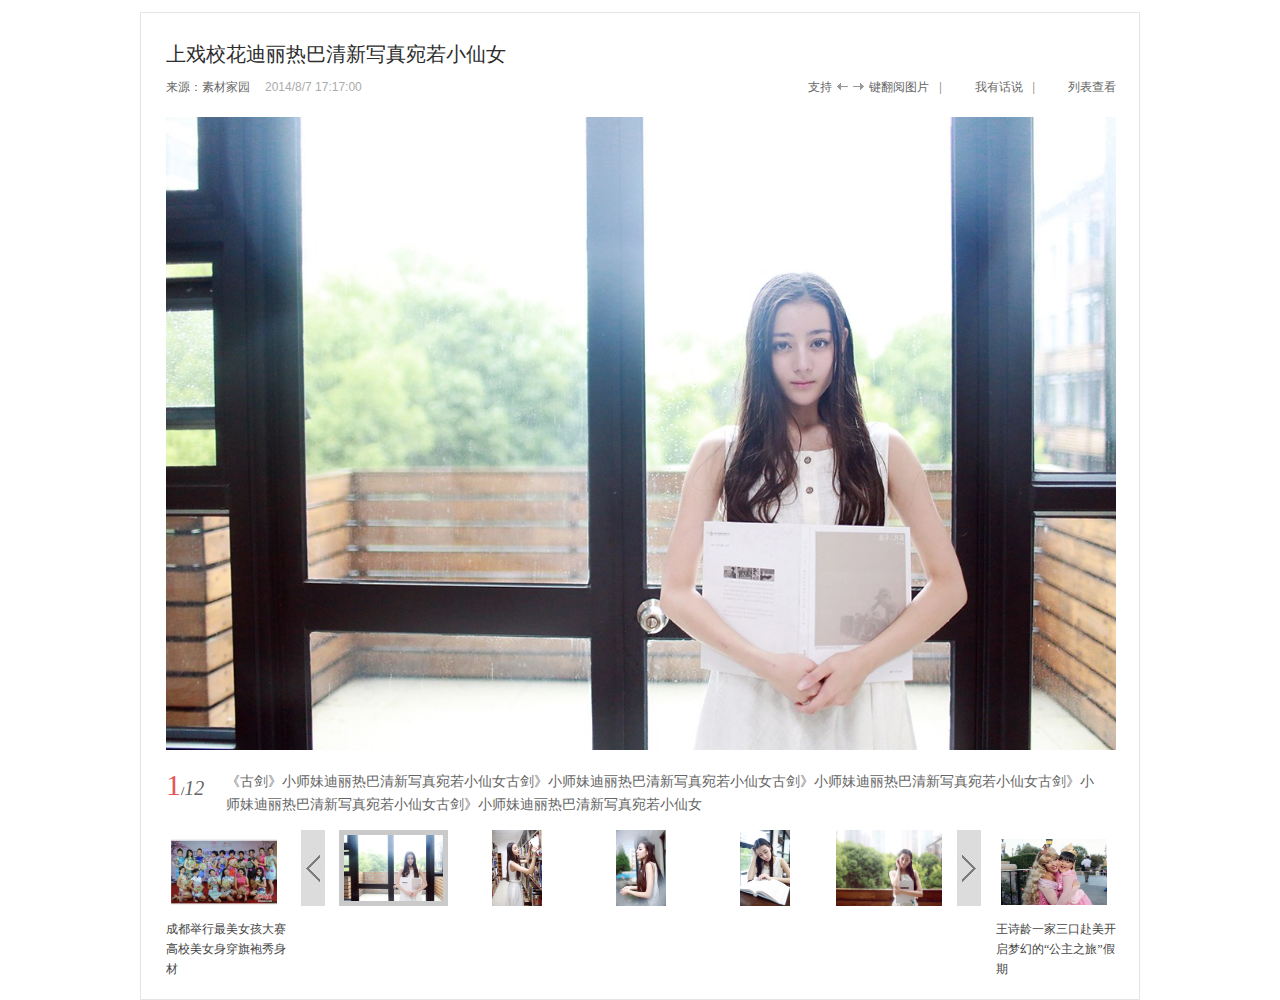
==== zwzx.ssm/WebRoot/front/index.html @ f81d1116 "图片详细" ====
<!DOCTYPE html PUBLIC "-//W3C//DTD XHTML 1.0 Transitional//EN" "http://www.w3.org/TR/xhtml1/DTD/xhtml1-transitional.dtd">
<html xmlns="http://www.w3.org/1999/xhtml">
<head>
<title>门户网站常用jQuery多图相册代码</title>
<meta http-equiv="Content-Type" content="text/html;charset=utf-8" />
<link href="../css/piccontext.css" rel="stylesheet" type="text/css" />
<script src="../js/jquery-1.8.3.min.js" type="text/javascript"></script>
<script src="../js/piccontent.min.js" type="text/javascript"></script>
</head>
<body>
<!--主体内容-->
<div class="main"> 
  <!--弹出层开始-->
  <div class="bodymodal"></div>
  <!--播放到第一张图的提示-->
  <div class="firsttop">
    <div class="firsttop_left"> 
		广告图片
    </div>
    <div class="firsttop_right">
      <div class="close2"> <a class="closebtn1" title="关闭" href="javascript:void(0)"></a> </div>
      <div class="replay">
        <h2 id="div-end-h2"> 已到第一张图片了。 </h2>
        <p> <a class="replaybtn1" href="javascript:;">重新播放</a> </p>
      </div>
      <div class="pictwo">
        <ul>
          <li><a href="http://www.17sucai.com" title="成都举行最美女孩大赛 高校美女身穿旗袍秀身材" target="_blank"><img src="../images/potoList/prev.jpg" alt="成都举行最美女孩大赛 高校美女身穿旗袍秀身材" /></a>
            <div class="imgdivtext"> <a href="http://www.17sucai.com" title="成都举行最美女孩大赛 高校美女身穿旗袍秀身材" target="_blank">上一图集</a> </div>
          </li>          
          <li><a href="http://www.17sucai.com" title="王诗龄一家三口赴美开启梦幻的“公主之旅”假期" target="_blank"><img src="../images/potoList/next.jpg" alt="王诗龄一家三口赴美开启梦幻的“公主之旅”假期" /></a>
            <div class="imgdivtext"> <a href="http://www.17sucai.com" title="王诗龄一家三口赴美开启梦幻的“公主之旅”假期" target="_blank">下一图集</a> </div>
          </li>
        </ul>
      </div>
      <div class="returnbtn"> <a href="http://www.17sucai.com">返回图库首页</a> </div>
    </div>
  </div>
  <!--播放到最后一张图的提示-->
  <div class="endtop">
    <div class="firsttop_left"> 
	广告图片
    </div>
    <div class="firsttop_right">
      <div class="close2"> <a class="closebtn2" title="关闭" href="javascript:void(0)"></a> </div>
      <div class="replay">
        <h2 id="H1"> 已到最后一张图片了。 </h2>
        <p> <a class="replaybtn2" href="javascript:;">重新播放</a> </p>
      </div>
      <div class="pictwo">
        <ul>
          <li><a href="http://www.17sucai.com" title="成都举行最美女孩大赛 高校美女身穿旗袍秀身材" target="_blank"><img src="../images/potoList/prev.jpg" alt="成都举行最美女孩大赛 高校美女身穿旗袍秀身材" /></a>
            <div class="imgdivtext"> <a href="http://www.17sucai.com" title="成都举行最美女孩大赛 高校美女身穿旗袍秀身材" target="_blank">上一图集</a> </div>
          </li>          
          <li><a href="http://www.17sucai.com" title="王诗龄一家三口赴美开启梦幻的“公主之旅”假期" target="_blank"><img src="../images/potoList/next.jpg" alt="王诗龄一家三口赴美开启梦幻的“公主之旅”假期" /></a>
            <div class="imgdivtext"> <a href="http://www.17sucai.com" title="王诗龄一家三口赴美开启梦幻的“公主之旅”假期" target="_blank">下一图集</a> </div>
          </li>
        </ul>
      </div>
      <div class="returnbtn"> <a href="http://www.17sucai.com">返回图库首页</a> </div>
    </div>
  </div>
  <!--弹出层结束--> 
  <!--图片特效内容开始-->
  <div class="piccontext">
    <h2> 上戏校花迪丽热巴清新写真宛若小仙女 </h2>
    <div class="source">
      <div class="source_left"> 来源：素材家园<span>2014/8/7 17:17:00</span> </div>
      <div class="source_right">
        <div class="support"> 支持<img src="../images/potoList/jiantou1.jpg" />键翻阅图片 </div>
        <span>|</span><a href="#myspeak" class="spell">我有话说</a><span>|</span><a href="javascript:;" class="list">列表查看</a> </div>
      <div class="source_right1"> <a href="javascript:;" class="gaoqing">高清查看</a> </div>
    </div>
    <!--大图展示-->
    <div class="picshow">
      <div class="picshowtop">
          <a href="#"><img src="" alt="" id="pic1" curindex="0" /></a>
          <a id="preArrow" href="javascript:void(0)" class="contextDiv" title="上一张"><span id="preArrow_A"></span></a>
          <a id="nextArrow" href="javascript:void(0)" class="contextDiv" title="下一张"><span id="nextArrow_A"></span></a>
      </div>
      <div class="picshowtxt">
        <div class="picshowtxt_left"><span>1</span>/<i>12</i></div>
        <div class="picshowtxt_right"></div>
      </div>
      <div class="picshowlist"> 
        <!--上一条图库-->
        <div class="picshowlist_left">
          <div class="picleftimg"> <a href="http://www.17sucai.com" title="成都举行最美女孩大赛 高校美女身穿旗袍秀身材" target="_blank"><img src="../images/potoList/prev.jpg" alt="成都举行最美女孩大赛 高校美女身穿旗袍秀身材" /></a> </div>
          <div class="piclefttxt"> <a href="http://www.17sucai.com" title="成都举行最美女孩大赛 高校美女身穿旗袍秀身材" target="_blank">成都举行最美女孩大赛 高校美女身穿旗袍秀身材</a> </div>
        </div>
        <div class="picshowlist_mid">
          <div class="picmidleft"> <a href="javascript:void(0)" id="preArrow_B"><img src="../images/potoList/left1.jpg" alt="上一个" /></a> </div>
          <div class="picmidmid">
            <ul>
              <li> <a href="javascript:void(0);"><img src="../images/potoList/1.jpg" alt="" bigimg="../images/potoList/1.jpg" text="《古剑》小师妹迪丽热巴清新写真宛若小仙女古剑》小师妹迪丽热巴清新写真宛若小仙女古剑》小师妹迪丽热巴清新写真宛若小仙女古剑》小师妹迪丽热巴清新写真宛若小仙女古剑》小师妹迪丽热巴清新写真宛若小仙女" /></a></li>
              <li> <a href="javascript:void(0);"><img src="../images/potoList/2.jpg" alt="" bigimg="../images/potoList/2.jpg" text="《古剑》小师妹迪丽热巴清新写真宛若小仙女" /></a></li>
              <li> <a href="javascript:void(0);"><img src="../images/potoList/3.jpg" alt="" bigimg="../images/potoList/3.jpg" text="《古剑》小师妹迪丽热巴清新写真宛若小仙女" /></a></li>
              <li> <a href="javascript:void(0);"><img src="../images/potoList/4.jpg" alt="" bigimg="../images/potoList/4.jpg" text="《古剑》小师妹迪丽热巴清新写真宛若小仙女" /></a></li>
              <li> <a href="javascript:void(0);"><img src="../images/potoList/5.jpg" alt="" bigimg="../images/potoList/5.jpg" text="《古剑》小师妹迪丽热巴清新写真宛若小仙女" /></a></li>
              <li> <a href="javascript:void(0);"><img src="../images/potoList/6.jpg" alt="" bigimg="../images/potoList/6.jpg" text="《古剑》小师妹迪丽热巴清新写真宛若小仙女" /></a></li>
              <li> <a href="javascript:void(0);"><img src="../images/potoList/7.jpg" alt="" bigimg="../images/potoList/7.jpg" text="《古剑》小师妹迪丽热巴清新写真宛若小仙女" /></a></li>
              <li> <a href="javascript:void(0);"><img src="../images/potoList/8.jpg" alt="" bigimg="../images/potoList/8.jpg" text="《古剑》小师妹迪丽热巴清新写真宛若小仙女" /></a></li>
              <li> <a href="javascript:void(0);"><img src="../images/potoList/9.jpg" alt="" bigimg="../images/potoList/9.jpg" text="《古剑》小师妹迪丽热巴清新写真宛若小仙女" /></a></li>
              <li> <a href="javascript:void(0);"><img src="../images/potoList/10.jpg" alt="" bigimg="../images/potoList/10.jpg" text="《古剑》小师妹迪丽热巴清新写真宛若小仙女" /></a></li>
              <li> <a href="javascript:void(0);"><img src="../images/potoList/11.jpg" alt="" bigimg="../images/potoList/11.jpg" text="《古剑》小师妹迪丽热巴清新写真宛若小仙女" /></a></li>
              <li> <a href="javascript:void(0);"><img src="../images/potoList/12.jpg" alt="" bigimg="../images/potoList/12.jpg" text="《古剑》小师妹迪丽热巴清新写真宛若小仙女" /></a></li>
            </ul>
          </div>
          <div class="picmidright"> <a href="javascript:void(0)" id="nextArrow_B"><img src="../images/potoList/right1.jpg" alt="下一个" /></a> </div>
        </div>
        <!--下一张图库新闻-->
        <div class="picshowlist_right">
          <div class="picleftimg"> <a href="http://www.17sucai.com" title="王诗龄一家三口赴美开启梦幻的“公主之旅”假期" target="_blank"><img src="../images/potoList/next.jpg" alt="王诗龄一家三口赴美开启梦幻的“公主之旅”假期" /></a> </div>
          <div class="piclefttxt"> <a href="http://www.17sucai.com" title="王诗龄一家三口赴美开启梦幻的“公主之旅”假期" target="_blank">王诗龄一家三口赴美开启梦幻的“公主之旅”假期</a> </div>
        </div>
      </div>
    </div>
    
    <!--列表展示-->
    <div class="piclistshow">
      <ul>
        <li>
          <div class="picimg"><img src="../images/potoList/1.jpg" alt="" /></div>
          <div class="pictxt">
            <h3>《古剑》小师妹迪丽热巴清新写真宛若小仙女<span>(1/12)</span></h3>
          </div>
        </li>
        <li>
          <div class="picimg"><img src="../images/potoList/2.jpg" alt="" /></div>
          <div class="pictxt">
            <h3>《古剑》小师妹迪丽热巴清新写真宛若小仙女<span>(2/12)</span></h3>
          </div>
        </li>
        <li>
          <div class="picimg"><img src="../images/potoList/3.jpg" alt="" /></div>
          <div class="pictxt">
            <h3>《古剑》小师妹迪丽热巴清新写真宛若小仙女<span>(3/12)</span></h3>
          </div>
        </li>
        <li>
          <div class="picimg"><img src="../images/potoList/4.jpg" alt="" /></div>
          <div class="pictxt">
            <h3>《古剑》小师妹迪丽热巴清新写真宛若小仙女<span>(4/12)</span></h3>
          </div>
        </li>
        <li>
          <div class="picimg"><img src="../images/potoList/5.jpg" alt="" /></div>
          <div class="pictxt">
            <h3>《古剑》小师妹迪丽热巴清新写真宛若小仙女<span>(5/12)</span></h3>
          </div>
        </li>
        <li>
          <div class="picimg"><img src="../images/potoList/6.jpg" alt="" /></div>
          <div class="pictxt">
            <h3>《古剑》小师妹迪丽热巴清新写真宛若小仙女<span>(6/12)</span></h3>
          </div>
        </li>
        <li>
          <div class="picimg"><img src="../images/potoList/7.jpg" alt="" /></div>
          <div class="pictxt">
            <h3>《古剑》小师妹迪丽热巴清新写真宛若小仙女<span>(7/12)</span></h3>
          </div>
        </li>
        <li>
          <div class="picimg"><img src="../images/potoList/8.jpg" alt="" /></div>
          <div class="pictxt">
            <h3>《古剑》小师妹迪丽热巴清新写真宛若小仙女<span>(8/12)</span></h3>
          </div>
        </li>
        <li>
          <div class="picimg"><img src="../images/potoList/9.jpg" alt="" /></div>
          <div class="pictxt">
            <h3>《古剑》小师妹迪丽热巴清新写真宛若小仙女<span>(9/12)</span></h3>
          </div>
        </li>
        <li>
          <div class="picimg"><img src="../images/potoList/10.jpg" alt="" /></div>
          <div class="pictxt">
            <h3>《古剑》小师妹迪丽热巴清新写真宛若小仙女<span>(10/12)</span></h3>
          </div>
        </li>
        <li>
          <div class="picimg"><img src="../images/potoList/11.jpg" alt="" /></div>
          <div class="pictxt">
            <h3>《古剑》小师妹迪丽热巴清新写真宛若小仙女<span>(11/12)</span></h3>
          </div>
        </li>
        <li>
          <div class="picimg"><img src="../images/potoList/12.jpg" alt="" /></div>
          <div class="pictxt">
            <h3>《古剑》小师妹迪丽热巴清新写真宛若小仙女<span>(12/12)</span></h3>
          </div>
        </li>
      </ul>
    </div>
  </div>
</div>
</body>
</html>
---- zwzx.ssm/WebRoot/css/piccontext.css ----
﻿/*通用*/
body,h1,h2,h3,h4,h5,h6,p,blockquote,dl,dt,dd,ul,ol,li,pre,form,fieldset,legend,button,input,textarea,figure{ margin:0px; padding:0px;}
body,button,input,select,textarea{ font-family:"微软雅黑";font-size:12px; }
.clearleft{clear:left;}
.clearright{clear:right}
.left{float:left;}
.right{float:right;}
.clear{clear:both;}
p,ul,li,dl,dd,dt,form,h1,h2,h3,h4,h5,h6{list-style:none;}
img{border:none;}
a{outline:none;blr:expression(this.onFocus=this.blur());text-decoration:none;color:Black;}
/*本站通用*/
.clearborderright{border-right:none !important;}
.none{display:none;}
.margintop20{margin-top:20px;}
.color1{color:White;}
.color2{color:#333333;}
img:hover{background: white;filter:alpha(opacity=80);-moz-opacity:0.8;-khtml-opacity: 0.8; opacity: 0.8;}
/*图片特效*/
.piccontext{width:998px;border:1px solid #e4e4e4;margin:12px auto 0px;background:white;overflow:hidden;}
.piccontext h2{width:950px;height:46px;line-height:46px;overflow:hidden;font-size:20px;color:#2c2c2c;margin-top:18px;margin-left:25px;font-weight:normal;}
.source{width:950px;height:20px;line-height:20px;overflow:hidden;margin-left:25px; font-family:"宋体";}
.source_left{float:left;height:20px;color:#666666;}
.source_left a{color:#666666;}
.source_left a:hover{color:#ff5d11; text-decoration:underline;}
.source_left span{color:#ababab;padding-left:15px; font-family:Arial, Helvetica, sans-serif;}
.source_right{float:right;height:20px;color:#666666;}
.source_right a{color:#666666;}
.source_right span{padding:0px 10px;}
.source_right1{float:right;height:20px;color:#666666;display:none;}
.support{float:left;height:20px;overflow:hidden;}
.support img{padding:0px 5px;}
.spell{background:url("../images/spel.jpg") 0px -1px no-repeat;padding-left:23px;}
a.spell:hover{background:url("../images/spel_1.jpg") 1px -1px no-repeat;}
.list{background:url("../images/list.jpg") 1px 1px no-repeat;padding-left:23px;}
a.list:hover{background:url("../images/list_1.jpg") 0px 0px no-repeat;}
/*大图展示*/
.picshow{width:950px;margin-top:20px;margin-left:25px;overflow:hidden;}
.picshowtop{width:950px;text-align:center;position:relative;z-index:1;overflow:hidden;}
#pic1{max-width:950px;}
#preArrow{left:0px;}
#nextArrow{right:0px;}
.contextDiv{cursor:pointer;height:100%;width:50%;position:absolute;top:0px;z-index:5;background:url("blank") repeat;}
.contextDiv span{position:absolute;top:50%;margin-top:-10%;width:46px;height:80px;}
#preArrow_A{left:0px;background:url('../images/left.png') 0px 0px no-repeat;display:none;}
#nextArrow_A{right:0px;background:url('../images/right.png') 0px 0px no-repeat;display:none;}
.picshowtxt{width:950px;min-height:40px;_height:40px;margin-top:20px;}
.picshowtxt_left{float:left;width:50px; height:50px; line-height:30px; font-family:Georgia, "Times New Roman", Times, serif;}
.picshowtxt_left span{color:#e55656;font-size:30px;}
.picshowtxt_left i{color:#666666;font-size:20px;}
.picshowtxt_right{float:left;margin-left:10px;display:inline;line-height:23px;color:#666666;font-size:14px;width:880px; font-family:"宋体";}
.picshowlist{width:950px;margin-top:20px;padding-bottom:20px;overflow:hidden;}
.picshowlist_left{float:left;width:120px;overflow:hidden;overflow:hidden;}
.picleftimg{width:120px;height:80px;background:url('../images/photo.jpg') no-repeat;padding-top:9px;padding-left:5px;overflow:hidden;}
.picleftimg img{width:106px;height:66px;}
.piclefttxt{width:120px;line-height:20px; font-family:"宋体";}
.piclefttxt a{color:#444444;}
.piclefttxt a:hover{color:#ff5d11; text-decoration:underline;}
.picshowlist_mid{float:left;width:680px;margin-left:15px;display:inline;overflow:hidden;height:76px;}
.picmidleft{float:left;width:24px;height:76px;overflow:hidden;}
.picmidleft a{display:block;width:24px;height:76px;}
.picmidmid{float:left;width:630px;overflow:hidden;height:76px;padding-left:2px;}
.picmidmid ul{width:630px;overflow:hidden;position:relative;height:76px;}
.picmidmid ul li{float:left;margin-left:8px;display:inline;width:116px;text-align:center;overflow:hidden;position:relative;height:76px;}
.picmidmid ul li img{max-width:106px;height:76px;}
.selectpic{border:5px solid #cacaca;height:66px !important;}
.picmidright{float:left;width:24px;height:76px;overflow:hidden;}
.picmidright a{display:block;width:24px;height:76px;}
.picshowlist_right{float:left;width:120px;float:right;overflow:hidden;}
/*列表展示*/
.piclistshow{width:998px;overflow:hidden;border-top:1px solid #e4e4e4;margin-top:10px;display:none;}
.piclistshow ul li{width:248px;height:274px;float:left;border-bottom:1px solid #e4e4e4;overflow:hidden;border-right:1px solid #e4e4e4;cursor:pointer;padding-top:40px;}
.piclistshow .picimg{width:228px;height:160px;overflow:hidden;display:table-cell;vertical-align:middle;text-align:center;padding:0px 10px;}
.picimg img{max-width:228px;max-height:160px;}
.pictxt{padding:15px 20px 0;line-height:25px;text-align:center; height:80px; overflow:hidden;}
.pictxt h3{font-size:14px;font-weight:normal;}
.gaoqing{background:url("../images/gaoqing.jpg") 1px 1px no-repeat;padding-left:26px;}
a.gaoqing:hover{background:url("../images/gaoqing_1.jpg") 1px 1px no-repeat;color:#FF702D;text-decoration:underline;}
/*弹出层*/
.bodymodal{width:100%;height:100%;overflow:hidden;background:#000;filter:alpha(opacity=50);-moz-opacity:0.5;-khtml-opacity: 0.5; opacity: 0.5;z-index:1100;position:fixed;top:0px;left:0px;display:none;}
.firsttop_left{width:300px;height:250px;margin-right:30px;overflow:hidden;float:left;}
.firsttop_right{float:left;width:270px;overflow:hidden;}
.close2{height:17px;}
.close2 a{background:url('../images/close.jpg') 0px 0px no-repeat;width:15px;height:15px;display:block;float:right;}
.replay{height:24px;margin-top:20px;overflow:hidden;}
.replay h2{float:left;font-size:16px;}
.replay p{float:left;margin-left:15px;display:inline;line-height:24px;padding-right:25px;background:url('../images/replay.png') right no-repeat;}
.replay p a{color:white;font-size:14px;}
.replay p a:hover{color:#FF702D;text-decoration:underline;}
.pictwo{width:270px;height:88px;overflow:hidden;margin-top:20px;}
.pictwo ul li{width:120px;height:88px;float:left;margin-right:15px;position:relative;overflow:hidden;}
.pictwo ul li img{width:120px;height:88px;}
.imgdivtext{position:absolute;bottom:0px;height:25px;width:120px;background:rgba(0, 0, 0, 0.6);line-height:25px;text-align:center;left:0px;z-index:4;*background:#000;*filter:alpha(opacity=50);}
.imgdivtext a{color:White;font-size:14px;font-weight:bold;}
.imgdivtext a:hover{color:#FF702D;text-decoration:underline;}
.returnbtn {margin-top:35px;margin-left:50px;}
.returnbtn a{width:115px;height:22px;border:1px solid #ccc;padding:5px 15px;line-height:22px;text-align:center;color:White;font-size:16px;display:block;}
.returnbtn a:hover{color:#FF702D;text-decoration:underline;border:1px solid #8d5a00;}
.firsttop{width:600px;padding:20px;background:#1C1C1C;position:fixed;top:170px;left:0px;z-index:1200;color:White;display:none;}
.endtop{width:600px;padding:20px;background:#1C1C1C;position:fixed;top:170px;left:0px;z-index:1200;color:White;display:none;}
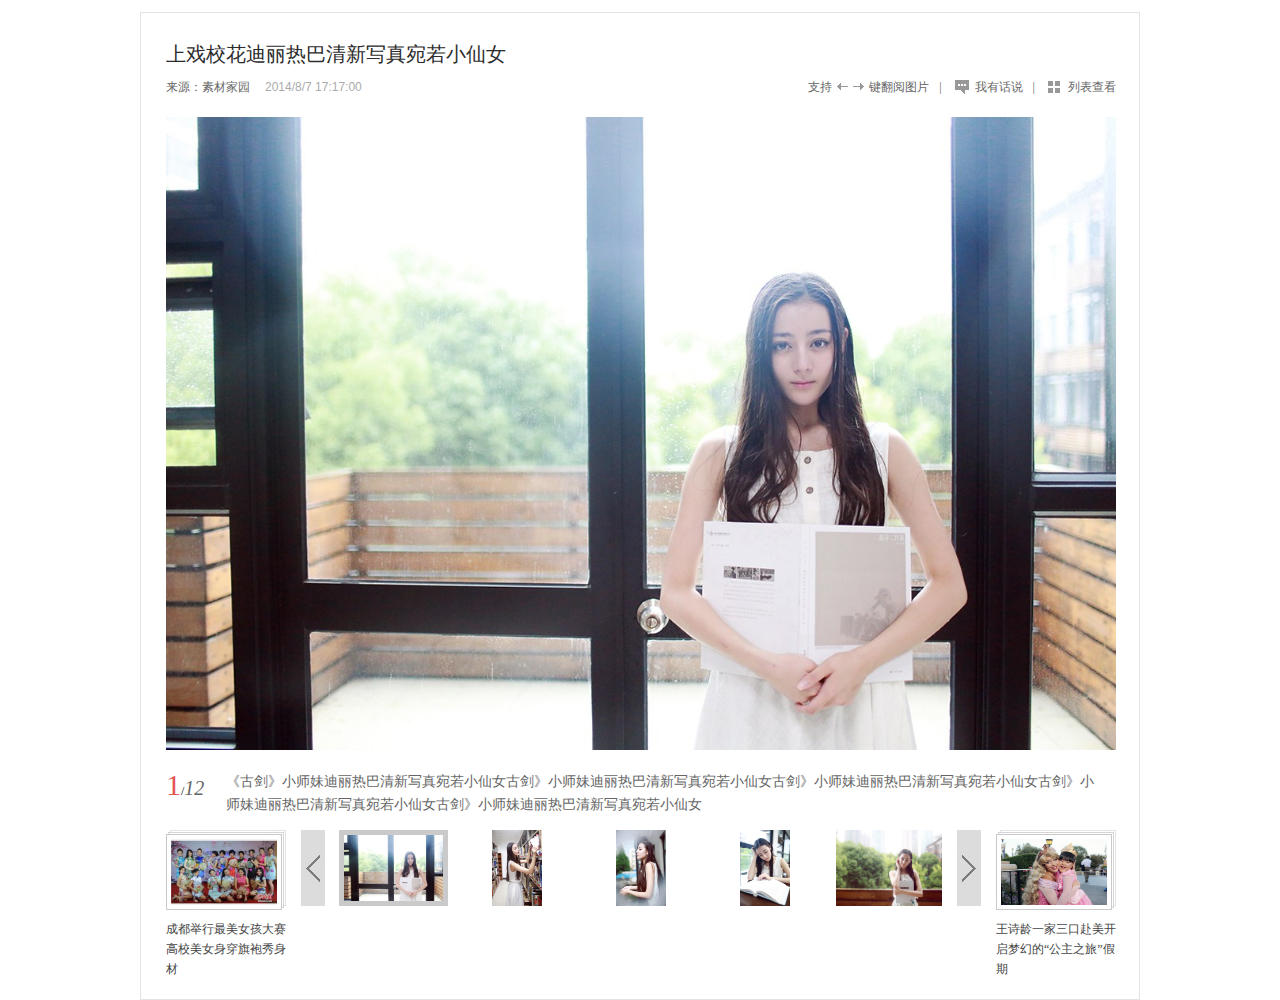
==== commit 1bd44bbb: "图片" ====
--- a/zwzx.ssm/WebRoot/front/index.html
+++ b/zwzx.ssm/WebRoot/front/index.html
@@ -16,6 +16,7 @@
   <div class="firsttop">
     <div class="firsttop_left"> 
 		广告图片
+		<img src="../images/potoList/1.jpg" alt="" bigimg="../images/potoList/1.jpg">
     </div>
     <div class="firsttop_right">
       <div class="close2"> <a class="closebtn1" title="关闭" href="javascript:void(0)"></a> </div>
--- a/zwzx.ssm/WebRoot/css/piccontext.css
+++ b/zwzx.ssm/WebRoot/css/piccontext.css
@@ -1,6 +1,6 @@
-﻿/*通用*/
+/*ͨ��*/
 body,h1,h2,h3,h4,h5,h6,p,blockquote,dl,dt,dd,ul,ol,li,pre,form,fieldset,legend,button,input,textarea,figure{ margin:0px; padding:0px;}
-body,button,input,select,textarea{ font-family:"微软雅黑";font-size:12px; }
+body,button,input,select,textarea{ font-family:"΢���ź�";font-size:12px; }
 .clearleft{clear:left;}
 .clearright{clear:right}
 .left{float:left;}
@@ -9,17 +9,17 @@
 p,ul,li,dl,dd,dt,form,h1,h2,h3,h4,h5,h6{list-style:none;}
 img{border:none;}
 a{outline:none;blr:expression(this.onFocus=this.blur());text-decoration:none;color:Black;}
-/*本站通用*/
+/*��վͨ��*/
 .clearborderright{border-right:none !important;}
 .none{display:none;}
 .margintop20{margin-top:20px;}
 .color1{color:White;}
 .color2{color:#333333;}
 img:hover{background: white;filter:alpha(opacity=80);-moz-opacity:0.8;-khtml-opacity: 0.8; opacity: 0.8;}
-/*图片特效*/
+/*ͼƬ��Ч*/
 .piccontext{width:998px;border:1px solid #e4e4e4;margin:12px auto 0px;background:white;overflow:hidden;}
 .piccontext h2{width:950px;height:46px;line-height:46px;overflow:hidden;font-size:20px;color:#2c2c2c;margin-top:18px;margin-left:25px;font-weight:normal;}
-.source{width:950px;height:20px;line-height:20px;overflow:hidden;margin-left:25px; font-family:"宋体";}
+.source{width:950px;height:20px;line-height:20px;overflow:hidden;margin-left:25px; font-family:"����";}
 .source_left{float:left;height:20px;color:#666666;}
 .source_left a{color:#666666;}
 .source_left a:hover{color:#ff5d11; text-decoration:underline;}
@@ -30,11 +30,11 @@
 .source_right1{float:right;height:20px;color:#666666;display:none;}
 .support{float:left;height:20px;overflow:hidden;}
 .support img{padding:0px 5px;}
-.spell{background:url("../images/spel.jpg") 0px -1px no-repeat;padding-left:23px;}
-a.spell:hover{background:url("../images/spel_1.jpg") 1px -1px no-repeat;}
-.list{background:url("../images/list.jpg") 1px 1px no-repeat;padding-left:23px;}
-a.list:hover{background:url("../images/list_1.jpg") 0px 0px no-repeat;}
-/*大图展示*/
+.spell{background:url("../images/potoList/spel.jpg") 0px -1px no-repeat;padding-left:23px;}
+a.spell:hover{background:url("../images/potoList/spel_1.jpg") 1px -1px no-repeat;}
+.list{background:url("../images/potoList/list.jpg") 1px 1px no-repeat;padding-left:23px;}
+a.list:hover{background:url("../images/potoList/list_1.jpg") 0px 0px no-repeat;}
+/*��ͼչʾ*/
 .picshow{width:950px;margin-top:20px;margin-left:25px;overflow:hidden;}
 .picshowtop{width:950px;text-align:center;position:relative;z-index:1;overflow:hidden;}
 #pic1{max-width:950px;}
@@ -42,18 +42,18 @@
 #nextArrow{right:0px;}
 .contextDiv{cursor:pointer;height:100%;width:50%;position:absolute;top:0px;z-index:5;background:url("blank") repeat;}
 .contextDiv span{position:absolute;top:50%;margin-top:-10%;width:46px;height:80px;}
-#preArrow_A{left:0px;background:url('../images/left.png') 0px 0px no-repeat;display:none;}
-#nextArrow_A{right:0px;background:url('../images/right.png') 0px 0px no-repeat;display:none;}
+#preArrow_A{left:0px;background:url('../images/potoList/left.png') 0px 0px no-repeat;display:none;}
+#nextArrow_A{right:0px;background:url('../images/potoList/right.png') 0px 0px no-repeat;display:none;}
 .picshowtxt{width:950px;min-height:40px;_height:40px;margin-top:20px;}
 .picshowtxt_left{float:left;width:50px; height:50px; line-height:30px; font-family:Georgia, "Times New Roman", Times, serif;}
 .picshowtxt_left span{color:#e55656;font-size:30px;}
 .picshowtxt_left i{color:#666666;font-size:20px;}
-.picshowtxt_right{float:left;margin-left:10px;display:inline;line-height:23px;color:#666666;font-size:14px;width:880px; font-family:"宋体";}
+.picshowtxt_right{float:left;margin-left:10px;display:inline;line-height:23px;color:#666666;font-size:14px;width:880px; font-family:"����";}
 .picshowlist{width:950px;margin-top:20px;padding-bottom:20px;overflow:hidden;}
 .picshowlist_left{float:left;width:120px;overflow:hidden;overflow:hidden;}
-.picleftimg{width:120px;height:80px;background:url('../images/photo.jpg') no-repeat;padding-top:9px;padding-left:5px;overflow:hidden;}
+.picleftimg{width:120px;height:80px;background:url('../images/potoList/photo.jpg') no-repeat;padding-top:9px;padding-left:5px;overflow:hidden;}
 .picleftimg img{width:106px;height:66px;}
-.piclefttxt{width:120px;line-height:20px; font-family:"宋体";}
+.piclefttxt{width:120px;line-height:20px; font-family:"����";}
 .piclefttxt a{color:#444444;}
 .piclefttxt a:hover{color:#ff5d11; text-decoration:underline;}
 .picshowlist_mid{float:left;width:680px;margin-left:15px;display:inline;overflow:hidden;height:76px;}
@@ -67,21 +67,21 @@
 .picmidright{float:left;width:24px;height:76px;overflow:hidden;}
 .picmidright a{display:block;width:24px;height:76px;}
 .picshowlist_right{float:left;width:120px;float:right;overflow:hidden;}
-/*列表展示*/
+/*�б�չʾ*/
 .piclistshow{width:998px;overflow:hidden;border-top:1px solid #e4e4e4;margin-top:10px;display:none;}
 .piclistshow ul li{width:248px;height:274px;float:left;border-bottom:1px solid #e4e4e4;overflow:hidden;border-right:1px solid #e4e4e4;cursor:pointer;padding-top:40px;}
 .piclistshow .picimg{width:228px;height:160px;overflow:hidden;display:table-cell;vertical-align:middle;text-align:center;padding:0px 10px;}
 .picimg img{max-width:228px;max-height:160px;}
 .pictxt{padding:15px 20px 0;line-height:25px;text-align:center; height:80px; overflow:hidden;}
 .pictxt h3{font-size:14px;font-weight:normal;}
-.gaoqing{background:url("../images/gaoqing.jpg") 1px 1px no-repeat;padding-left:26px;}
-a.gaoqing:hover{background:url("../images/gaoqing_1.jpg") 1px 1px no-repeat;color:#FF702D;text-decoration:underline;}
-/*弹出层*/
+.gaoqing{background:url("../images/potoList/gaoqing.jpg") 1px 1px no-repeat;padding-left:26px;}
+a.gaoqing:hover{background:url("../images/potoList/gaoqing_1.jpg") 1px 1px no-repeat;color:#FF702D;text-decoration:underline;}
+/*������*/
 .bodymodal{width:100%;height:100%;overflow:hidden;background:#000;filter:alpha(opacity=50);-moz-opacity:0.5;-khtml-opacity: 0.5; opacity: 0.5;z-index:1100;position:fixed;top:0px;left:0px;display:none;}
 .firsttop_left{width:300px;height:250px;margin-right:30px;overflow:hidden;float:left;}
 .firsttop_right{float:left;width:270px;overflow:hidden;}
 .close2{height:17px;}
-.close2 a{background:url('../images/close.jpg') 0px 0px no-repeat;width:15px;height:15px;display:block;float:right;}
+.close2 a{background:url('../images/potoList/close.jpg') 0px 0px no-repeat;width:15px;height:15px;display:block;float:right;}
 .replay{height:24px;margin-top:20px;overflow:hidden;}
 .replay h2{float:left;font-size:16px;}
 .replay p{float:left;margin-left:15px;display:inline;line-height:24px;padding-right:25px;background:url('../images/replay.png') right no-repeat;}
